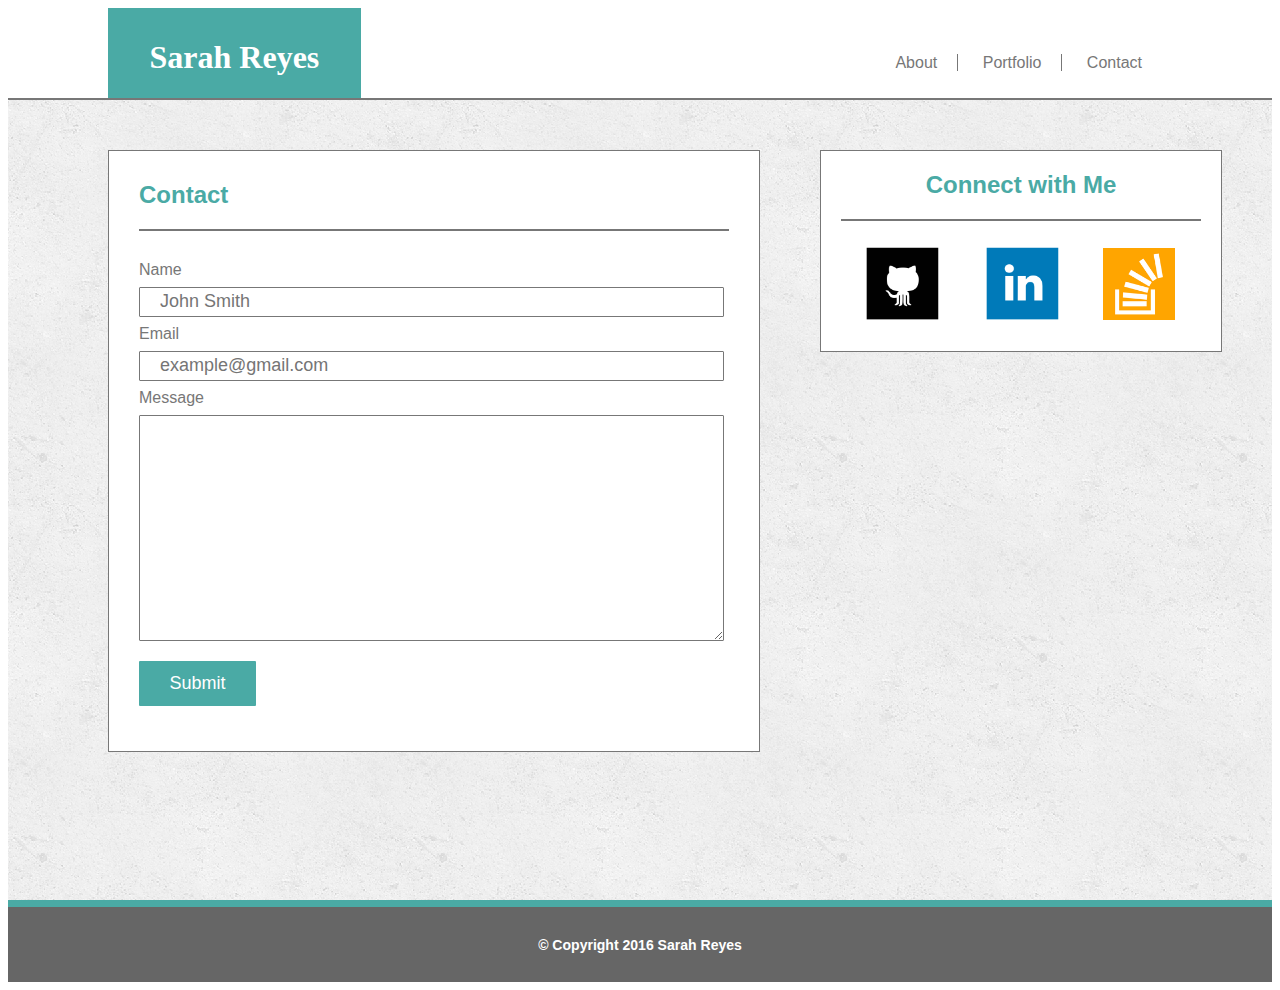
==== contact.html @ 6bc789bd "072516" ====
<!DOCTYPE html>
<html>
<head>

  <title>Contact</title>

  <link rel="stylesheet" type="text/css" href="assets/css/style.css">

</head>

<header>
    <div id="namebox">
      <h1>Sarah Reyes</h1>
    </div>

    <div id="headerlinks">
      <ul>
        <li id="about"><a href="#"></a>About</li>
        <li id="portfolio"><a href="#"></a>Portfolio</li>
        <li><a href="#"></a>Contact</li>
      </ul>
    </div>
</header>

<body>

  <section id="speckledboxcontact">


  <section id="contactsection">

    <div id="contact">
      <h2>Contact</h2>
    </div>

    <div id="forms">
      <form action="demo_form.asp" method="get">
        Name <input type="text" name="name" placeholder="John Smith" id="name"><br>
        Email <input type="email" name="email" placeholder="example@gmail.com" id="email"><br>
        Message <textarea name="Comments" maxlength="1000" cols="94" rows="10"></textarea>
      </form>

      <form>
        <input type="submit" value="Submit" id="submit">
      </form>
    </div>

  </section>

    <div id="connect">

      <div id="connectwithme">
        <h2>Connect with Me</h2>
      </div>

      <div id="github">
        <img src="assets/images/github-logo.png" alt="github logo" height="80" width="80">
      </div>
      <div id="linkedin">
        <img src="assets/images/linkedin-logo.png" alt="linkedin logo" height="80" width="80">
      </div>
      <div id="stack">
        <img src="assets/images/stackoverflow-logo.png" alt="stackoverflow logo" height="72" width="72">
      </div>
    </div>

  </section>

    <footer id="copyright">
      <h3>&copy Copyright 2016 Sarah Reyes</h3>
    </footer>

</body>
</html>
---- assets/css/style.css ----
#namebox {
  width: 20%;
  height: 80px;
  background: #4aaaa5;
  font-family: 'Georgia', Times, Times New Roman, serif;;
  color: white;
  text-align: center;
  padding-top: 10px;
  margin-left: 100px;
  display: inline-block;
}
#headerlinks {
  color: #777777;
  display: inline-block;
  float: right;
  text-align: justify-all;
  margin-right: 110px;
  margin-top: 30px;
}
#headerlinks li {
  display: inline;
  font: 'Helvetica';
  padding: 0px 20px 0px 20px;
}
#headerlinks ul {
  padding: 0;
  font-family: 'Arial', 'Helvetica Neue', Helvetica, sans-serif;
}
#about {
  border-right: 1px solid #777777;
}
#portfolio {
  border-right: 1px solid #777777;
}



#speckledbox {
  background: url("../images/concrete_seamless_background.png");
  width: 100%;
  height: 500px;
  border-top: 2px solid #777777;
  border-bottom: 7px solid #4aaaa5;
  margin-bottom: 0;
}
#aboutmesection {
  background: white;
  width: 650px;
  height: 400px;
  border: 1px solid #777777;
  margin-left: 100px;
  margin-top: 50px;
  float: left;
}
#aboutme {
  color: #4aaaa5;
  border-bottom: 2px solid #777777;
  padding: 0px;
  margin: 30px;
}
#photoparagraph {
  padding: 0px;
  margin: 30px;
}
#profilepic {
  width: 150px;
  height: 150px;
  margin-right: 10px;
  float: left;
}
p {
  color: #777777;
  font-family: 'Arial', 'Helvetica Neue', Helvetica, sans-serif;
  line-height: 2;
}


#connect {
  border: 1px solid #777777;
  height: 200px;
  width: 400px;
  float: right;
  background: white;
  margin-top: 50px;
  margin-right: 50px;
}
#connectwithme {
  color: #4aaaa5;
  border-bottom: 2px solid #777777;
  text-align: center;
  margin: 20px;
  font-family: 'Arial', 'Helvetica Neue', Helvetica, sans-serif;
}
#github {
  width: 30%;
  float: left;
  margin-left: 42px;
  margin-top: 2px;
  padding:0;
}
#linkedin {
  width: 30%;
  float: left;
  margin: 0;
  margin-top: 2px;
  padding:0;
}
#stack {
  width: 20%;
  float: left;
  margin: 0;
  margin-top: 7px;
  padding:0;
}


#copyright {
  background: #666666;
  height: 75px;
  width: 100%;
  margin: 0;
  padding: 0;
  color: white;
  font-size: 12px;
  text-align: center;
}
#copyright h3 {
  padding-top: 30px;
  margin: 0;
  font-family: 'Arial', 'Helvetica Neue', Helvetica, sans-serif;
}




#speckledboxcontact {
  background: url("../images/concrete_seamless_background.png");
  width: 100%;
  height: 800px;
  border-top: 2px solid #777777;
  border-bottom: 7px solid #4aaaa5;
  margin-bottom: 0;
}
#contactsection {
  background: white;
  width: 650px;
  height: 600px;
  border: 1px solid #777777;
  margin-left: 100px;
  margin-top: 50px;
  float: left;
  font-family: 'Arial', 'Helvetica Neue', Helvetica, sans-serif;
}
#contact {
  color: #4aaaa5;
  border-bottom: 2px solid #777777;
  padding: 0px;
  margin: 30px;
}
#forms {
margin: 30px;
width: 90%;
color: #777777;
margin-top: 10px;
}
input {
  width: 100%;
  padding: 12px 20px;
  margin: 8px 0;
  box-sizing: border-box;
  border: 1px solid #777777;
  border-radius: 1px;
  font-size: 18px;
}
textarea{
  width: 100%;
  padding: 12px 20px;
  margin: 8px 0;
  box-sizing: border-box;
  border: 1px solid #777777;
  border-radius: 1px;
  font-size: 18px;
}
#name {
  height: 30px;
}
#email {
  height: 30px;
}
#message {
  height: 200px;
}
#submit {
  color: white;
  background: #4aaaa5;
  width: 20%;
  border: none;
  font-size: 18px;
}



#speckledboxportfolio {
  background: url("../images/concrete_seamless_background.png");
  width: 100%;
  height: 800px;
  border-top: 2px solid #777777;
  border-bottom: 7px solid #4aaaa5;
  margin-bottom: 0;
}
#portfoliosection {
  background: white;
  width: 650px;
  height: 600px;
  border: 1px solid #777777;
  margin-left: 100px;
  margin-top: 50px;
  float: left;
  font-family: 'Arial', 'Helvetica Neue', Helvetica, sans-serif;
}
#portfolioheading {
  color: #4aaaa5;
  border-bottom: 2px solid #777777;
  padding: 0px;
  margin: 30px;
}
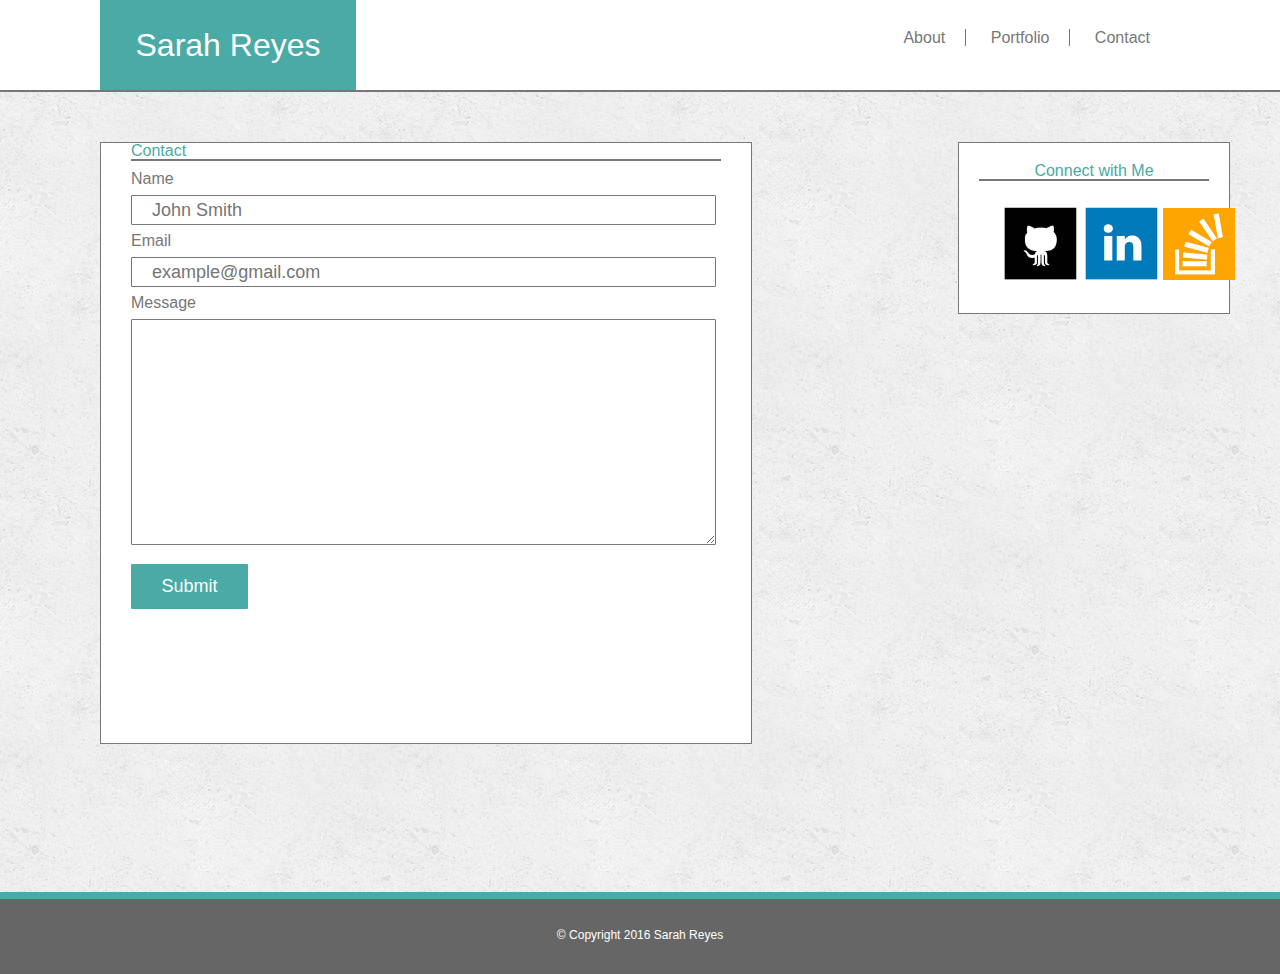
==== commit 137eaad4: "Added reset.css. Need to make fixes" ====
--- a/contact.html
+++ b/contact.html
@@ -3,6 +3,8 @@
 <head>
 
   <title>Contact</title>
+
+  <link rel="stylesheet" type="text/css" href="assets/css/reset.css">
 
   <link rel="stylesheet" type="text/css" href="assets/css/style.css">
 
--- a/assets/css/style.css
+++ b/assets/css/style.css
@@ -4,7 +4,9 @@
   width: 20%;
   height: 80px;
   background: #4aaaa5;
-  font-family: 'Georgia', Times, Times New Roman, serif;;
+  font-family: 'Lato', sans-serif;
+  font-size: 32px;
+  line-height: 70px;
   color: white;
   text-align: center;
   padding-top: 10px;
@@ -39,7 +41,7 @@
 
 #speckledbox {
   background: url("../images/concrete_seamless_background.png");
-  width: 100%;
+  width: 100 %;
   height: 500px;
   border-top: 2px solid #777777;
   border-bottom: 7px solid #4aaaa5;
@@ -57,8 +59,11 @@
 #aboutme {
   color: #4aaaa5;
   border-bottom: 2px solid #777777;
-  padding: 0px;
-  margin: 30px;
+  font-size: 24px;
+  width: 590px;
+  padding: 0px;
+  margin-left: 30px;
+  font-family: 'Arial', 'Helvetica Neue', Helvetica, sans-serif;
 }
 #photoparagraph {
   padding: 0px;
@@ -79,8 +84,8 @@
 
 #connect {
   border: 1px solid #777777;
-  height: 200px;
-  width: 400px;
+  height: 170px;
+  width: 270px;
   float: right;
   background: white;
   margin-top: 50px;
@@ -91,6 +96,7 @@
   border-bottom: 2px solid #777777;
   text-align: center;
   margin: 20px;
+
   font-family: 'Arial', 'Helvetica Neue', Helvetica, sans-serif;
 }
 #github {
@@ -125,6 +131,7 @@
   color: white;
   font-size: 12px;
   text-align: center;
+  font-family: 'Arial', 'Helvetica Neue', Helvetica, sans-serif;
 }
 #copyright h3 {
   padding-top: 30px;
@@ -156,8 +163,9 @@
 #contact {
   color: #4aaaa5;
   border-bottom: 2px solid #777777;
-  padding: 0px;
-  margin: 30px;
+  width: 590px;
+  padding: 0px;
+  margin-left: 30px;
 }
 #forms {
 margin: 30px;
@@ -205,7 +213,7 @@
 #speckledboxportfolio {
   background: url("../images/concrete_seamless_background.png");
   width: 100%;
-  height: 800px;
+  height: 1200px;
   border-top: 2px solid #777777;
   border-bottom: 7px solid #4aaaa5;
   margin-bottom: 0;
@@ -213,7 +221,7 @@
 #portfoliosection {
   background: white;
   width: 650px;
-  height: 600px;
+  height: 1000px;
   border: 1px solid #777777;
   margin-left: 100px;
   margin-top: 50px;
@@ -224,9 +232,65 @@
   color: #4aaaa5;
   border-bottom: 2px solid #777777;
   padding: 0px;
-  margin: 30px;
-}
-
-
-
-
+  width: 590px;
+  margin-left: 30px;
+}
+.pics {
+  height: 225px;
+  width: 275px;
+
+}
+.maincontentpic1 {
+  margin-left: 33px;
+  margin-top: 33px;
+  background: url("../images/genericpic1.jpg");
+  background-size: cover;
+  background-repeat: no-repeat;
+  float: left;
+}
+.maincontentpic2 {
+  background: url("../images/genericpic2.jpg");
+  background-size: cover;
+  background-repeat: no-repeat;
+  float: right;
+  margin-right: 33px;
+  margin-top: 33px;
+}
+.maincontentpic3 {
+  margin-left: 33px;
+  background: url("../images/genericpic3.jpg");
+  background-size: cover;
+  background-repeat: no-repeat;
+  float: left;
+  margin-top: 35px;
+}
+.maincontentpic4 {
+  background: url("../images/genericpic4.jpg");
+  background-size: cover;
+  background-repeat: no-repeat;
+  float: right;
+  margin-right: 33px;
+  margin-top: 35px;
+}
+.maincontentpic5 {
+  margin-left: 33px;
+  background: url("../images/genericpic5.jpg");
+  background-size: cover;
+  background-repeat: no-repeat;
+  float: left;
+  margin-top: 35px;
+}
+
+.bluebox {
+  height: 60px;
+  width: 275px;
+  background-color: #4aaaa5;
+  color: white;
+  position: relative;
+  top: 125px;
+  text-align: center;
+  font-size: 20px;
+  line-height: 55px;
+}
+
+
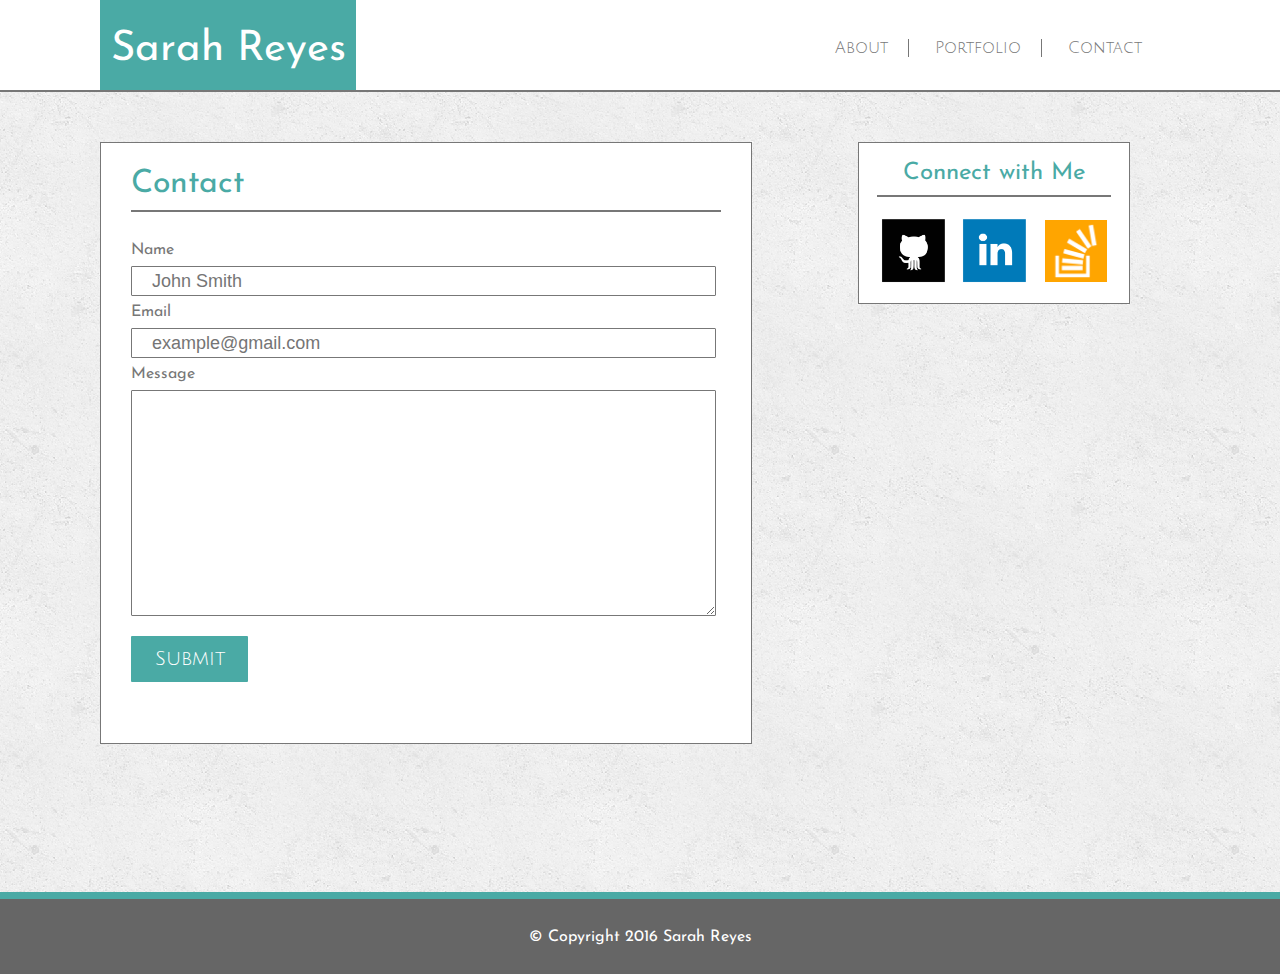
==== commit a1c698f2: "New Fonts" ====
--- a/contact.html
+++ b/contact.html
@@ -7,6 +7,8 @@
   <link rel="stylesheet" type="text/css" href="assets/css/reset.css">
 
   <link rel="stylesheet" type="text/css" href="assets/css/style.css">
+
+  <link href="https://fonts.googleapis.com/css?family=Josefin+Sans|Julius+Sans+One|Rajdhani|Tenor+Sans" rel="stylesheet">
 
 </head>
 
@@ -55,14 +57,14 @@
         <h2>Connect with Me</h2>
       </div>
 
-      <div id="github">
-        <img src="assets/images/github-logo.png" alt="github logo" height="80" width="80">
+    <div id="github">
+        <img src="assets/images/github-logo.png" alt="github logo" height="70" width="70">
       </div>
       <div id="linkedin">
-        <img src="assets/images/linkedin-logo.png" alt="linkedin logo" height="80" width="80">
+        <img src="assets/images/linkedin-logo.png" alt="linkedin logo" height="70" width="70">
       </div>
       <div id="stack">
-        <img src="assets/images/stackoverflow-logo.png" alt="stackoverflow logo" height="72" width="72">
+        <img src="assets/images/stackoverflow-logo.png" alt="stackoverflow logo" height="62" width="62">
       </div>
     </div>
 
--- a/assets/css/style.css
+++ b/assets/css/style.css
@@ -4,9 +4,9 @@
   width: 20%;
   height: 80px;
   background: #4aaaa5;
-  font-family: 'Lato', sans-serif;
-  font-size: 32px;
-  line-height: 70px;
+  font-family: 'Josefin Sans', sans-serif;
+  font-size: 42px;
+  line-height: 80px;
   color: white;
   text-align: center;
   padding-top: 10px;
@@ -18,17 +18,17 @@
   display: inline-block;
   float: right;
   text-align: justify-all;
-  margin-right: 110px;
-  margin-top: 30px;
+  margin-right: 118px;
+  margin-top: 40px;
+  font-family: 'Julius Sans One', sans-serif;
+  font-size: 16px;
 }
 #headerlinks li {
   display: inline;
-  font: 'Helvetica';
   padding: 0px 20px 0px 20px;
 }
 #headerlinks ul {
   padding: 0;
-  font-family: 'Arial', 'Helvetica Neue', Helvetica, sans-serif;
 }
 #about {
   border-right: 1px solid #777777;
@@ -50,7 +50,7 @@
 #aboutmesection {
   background: white;
   width: 650px;
-  height: 400px;
+  height: 360px;
   border: 1px solid #777777;
   margin-left: 100px;
   margin-top: 50px;
@@ -59,11 +59,12 @@
 #aboutme {
   color: #4aaaa5;
   border-bottom: 2px solid #777777;
-  font-size: 24px;
+  font-size: 32px;
   width: 590px;
-  padding: 0px;
+  padding-bottom: 10px;
+  margin-top: 25px;
   margin-left: 30px;
-  font-family: 'Arial', 'Helvetica Neue', Helvetica, sans-serif;
+  font-family: 'Josefin Sans', sans-serif;
 }
 #photoparagraph {
   padding: 0px;
@@ -72,52 +73,54 @@
 #profilepic {
   width: 150px;
   height: 150px;
-  margin-right: 10px;
-  float: left;
+  margin-right: 20px;
+  float: left;
+  box-shadow: 4px 4px 20px #888888;
 }
 p {
   color: #777777;
-  font-family: 'Arial', 'Helvetica Neue', Helvetica, sans-serif;
+  font-family: 'Tenor Sans', sans-serif;
   line-height: 2;
+  font-size: 16px;
 }
 
 
 #connect {
   border: 1px solid #777777;
-  height: 170px;
+  height: 160px;
   width: 270px;
   float: right;
   background: white;
   margin-top: 50px;
-  margin-right: 50px;
+  margin-right: 150px;
 }
 #connectwithme {
   color: #4aaaa5;
   border-bottom: 2px solid #777777;
   text-align: center;
-  margin: 20px;
-
-  font-family: 'Arial', 'Helvetica Neue', Helvetica, sans-serif;
+  font-size: 24px;
+  margin: 18px;
+  padding-bottom: 10px;
+  font-family: 'Josefin Sans', sans-serif;
 }
 #github {
   width: 30%;
   float: left;
-  margin-left: 42px;
-  margin-top: 2px;
+  margin-left: 20px;
+  margin-top: 0px;
   padding:0;
 }
 #linkedin {
   width: 30%;
   float: left;
-  margin: 0;
-  margin-top: 2px;
+  margin-top: 0px;
   padding:0;
 }
 #stack {
   width: 20%;
   float: left;
-  margin: 0;
-  margin-top: 7px;
+  margin-left: 4px;
+  margin-top: 5px;
   padding:0;
 }
 
@@ -129,14 +132,13 @@
   margin: 0;
   padding: 0;
   color: white;
-  font-size: 12px;
+  font-size: 16px;
   text-align: center;
-  font-family: 'Arial', 'Helvetica Neue', Helvetica, sans-serif;
+  font-family: 'Josefin Sans', sans-serif;
 }
 #copyright h3 {
   padding-top: 30px;
   margin: 0;
-  font-family: 'Arial', 'Helvetica Neue', Helvetica, sans-serif;
 }
 
 
@@ -158,14 +160,17 @@
   margin-left: 100px;
   margin-top: 50px;
   float: left;
-  font-family: 'Arial', 'Helvetica Neue', Helvetica, sans-serif;
+  font-family: 'Josefin Sans', sans-serif;
 }
 #contact {
   color: #4aaaa5;
   border-bottom: 2px solid #777777;
+  font-size: 32px;
   width: 590px;
-  padding: 0px;
+  padding-bottom: 10px;
+  margin-top: 25px;
   margin-left: 30px;
+  margin-bottom: 30px;
 }
 #forms {
 margin: 30px;
@@ -205,7 +210,9 @@
   background: #4aaaa5;
   width: 20%;
   border: none;
-  font-size: 18px;
+  font-size: 20px;
+  font-style: bold;
+  font-family: 'Julius Sans One', sans-serif;
 }
 
 
@@ -226,14 +233,17 @@
   margin-left: 100px;
   margin-top: 50px;
   float: left;
-  font-family: 'Arial', 'Helvetica Neue', Helvetica, sans-serif;
+  font-family: 'Josefin Sans', sans-serif;
 }
 #portfolioheading {
   color: #4aaaa5;
   border-bottom: 2px solid #777777;
-  padding: 0px;
+  font-size: 32px;
   width: 590px;
+  padding-bottom: 10px;
+  margin-top: 25px;
   margin-left: 30px;
+  margin-bottom: 30px;
 }
 .pics {
   height: 225px;
@@ -242,7 +252,7 @@
 }
 .maincontentpic1 {
   margin-left: 33px;
-  margin-top: 33px;
+  margin-top: 10px;
   background: url("../images/genericpic1.jpg");
   background-size: cover;
   background-repeat: no-repeat;
@@ -254,7 +264,7 @@
   background-repeat: no-repeat;
   float: right;
   margin-right: 33px;
-  margin-top: 33px;
+  margin-top: 10px;
 }
 .maincontentpic3 {
   margin-left: 33px;
@@ -287,10 +297,11 @@
   background-color: #4aaaa5;
   color: white;
   position: relative;
-  top: 125px;
+  top: 150px;
   text-align: center;
   font-size: 20px;
   line-height: 55px;
-}
-
-
+  font-family: 'Tenor Sans', sans-serif;
+}
+
+
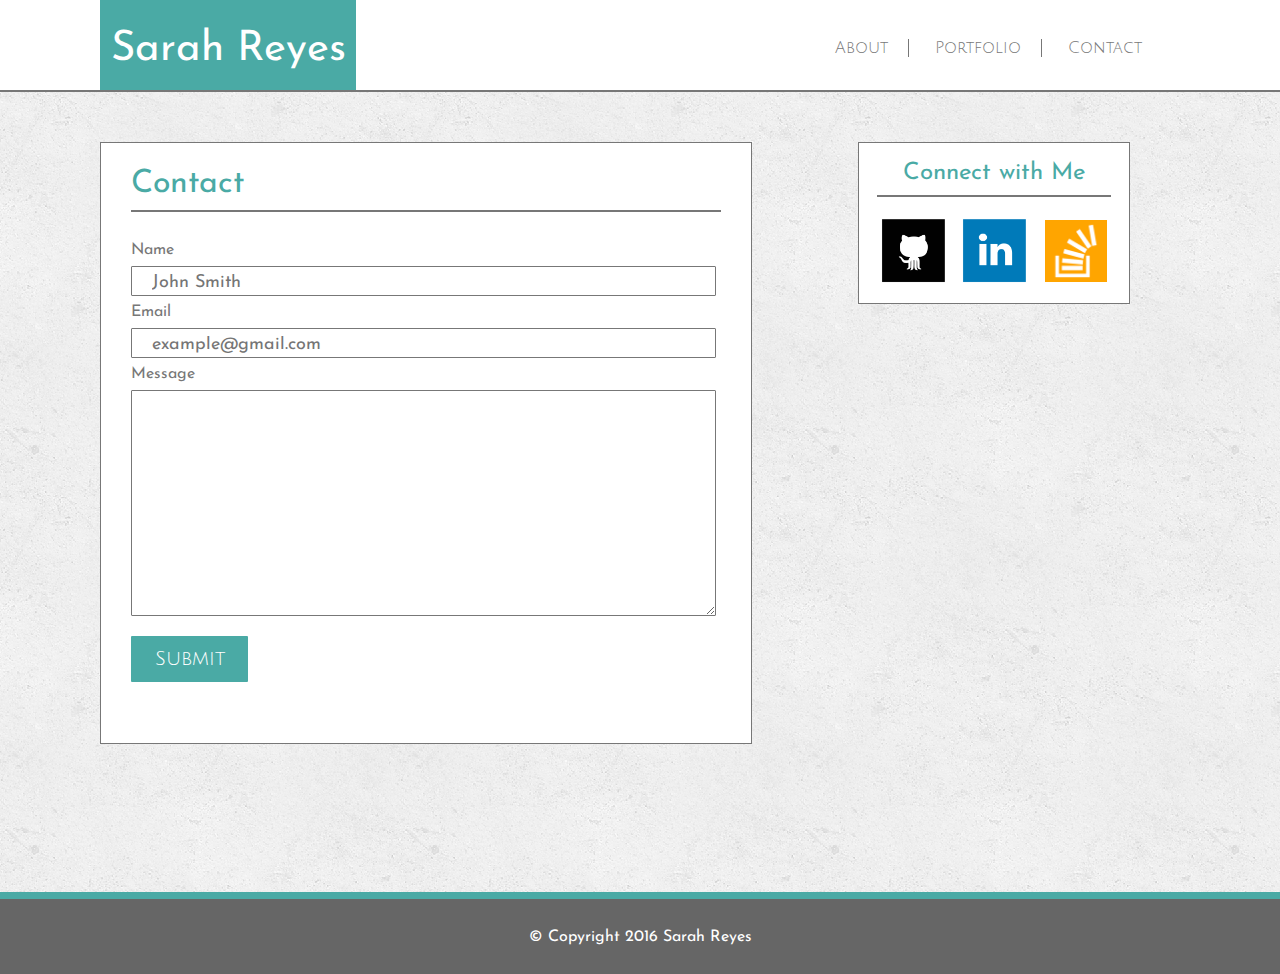
==== commit 434aeeb2: "updated html file name" ====
--- a/contact.html
+++ b/contact.html
@@ -19,9 +19,9 @@
 
     <div id="headerlinks">
       <ul>
-        <li id="about"><a href="#"></a>About</li>
-        <li id="portfolio"><a href="#"></a>Portfolio</li>
-        <li><a href="#"></a>Contact</li>
+        <li id="about"><a href="main.html">About</a></li>
+        <li id="portfolio"><a href="portfolio.html">Portfolio</a></li>
+        <li><a href="contact.html">Contact</a></li>
       </ul>
     </div>
 </header>
--- a/assets/css/style.css
+++ b/assets/css/style.css
@@ -30,12 +30,23 @@
 #headerlinks ul {
   padding: 0;
 }
+a {
+  text-decoration: none;
+  color: #777777;
+}
+a:hover {
+  color: #4aaaa5;
+}
+a:active {
+    color: #B369BF;
+}
 #about {
   border-right: 1px solid #777777;
 }
 #portfolio {
   border-right: 1px solid #777777;
 }
+
 
 
 
@@ -195,6 +206,9 @@
   border: 1px solid #777777;
   border-radius: 1px;
   font-size: 18px;
+}
+::-webkit-input-placeholder {
+   font-family: 'Josefin Sans', sans-serif;
 }
 #name {
   height: 30px;
